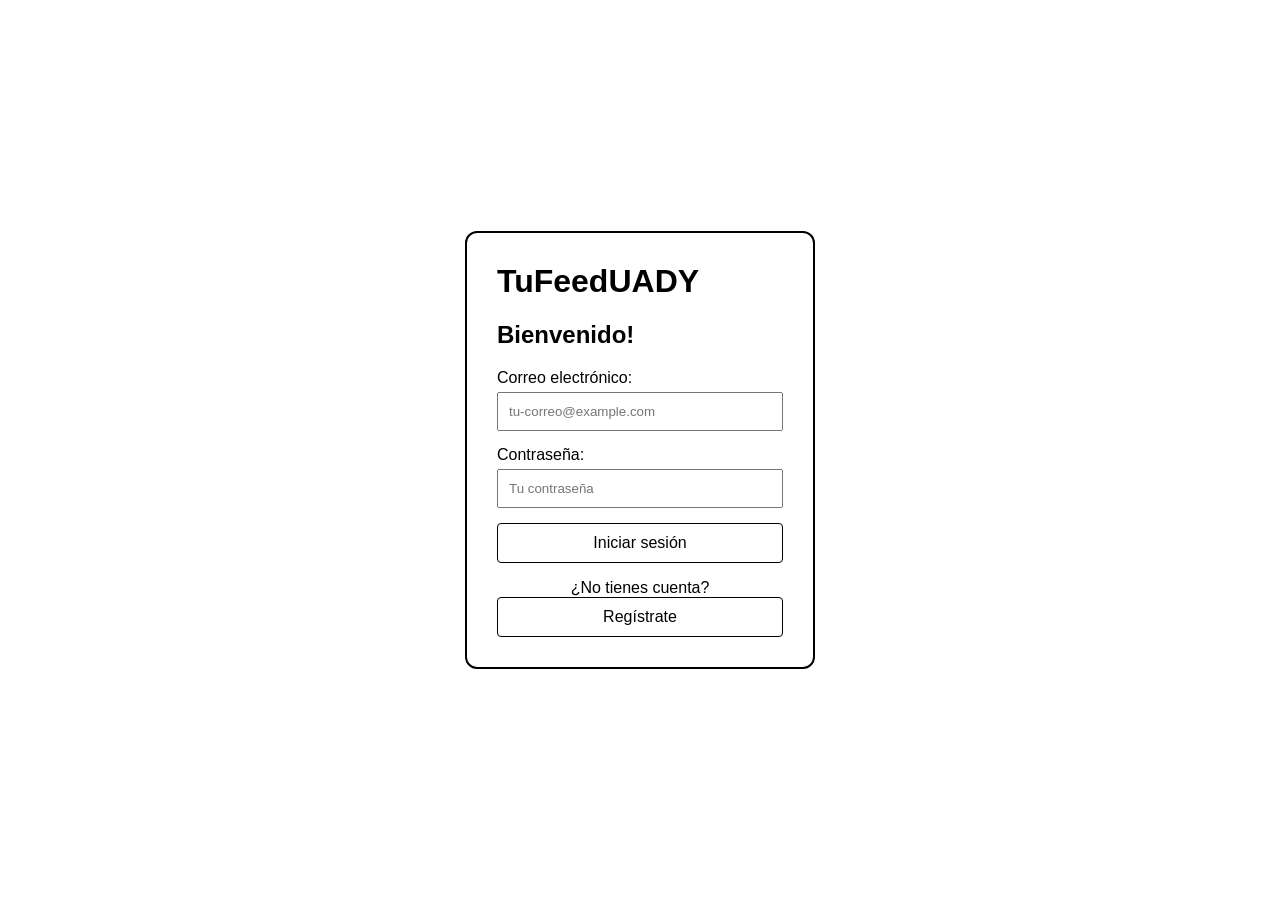
==== src/login.html @ 148b9393 "feat: maquetar login y enlazar registro Añade animaciones flotantes y elimina las noticias de ejempl" ====
<!DOCTYPE html>
<html lang="es">
<head>
    <meta charset="UTF-8">
    <meta name="viewport" content="width=device-width, initial-scale=1.0">
    <title>Iniciar sesión | TuFeedUADY</title>
    <link rel="stylesheet" href="CSS/login.css">
</head>
<body>
    <main class="contenedor-login">
        <h1>TuFeedUADY</h1>
        <h2>Bienvenido!</h2>

        <form>
            <div class="grupo-campo">
                <label for="correo">Correo electrónico:</label>
                <input type="email" id="correo" name="correo" placeholder="tu-correo@example.com" required>
            </div>

            <div class="grupo-campo">
                <label for="contrasena">Contraseña:</label>
                <input type="password" id="contrasena" name="contrasena" placeholder="Tu contraseña" required>
            </div>

            <button type="button">Iniciar sesión</button>
        </form>

        <p class="enlace-registro">¿No tienes cuenta? <a href="preferences.html">Regístrate</a></p>
    </main>
</body>
</html>
---- src/CSS/login.css ----
body {
    display: flex;
    justify-content: center;
    align-items: center;
    min-height: 100vh;
    margin: 0;
    padding: 16px;
    box-sizing: border-box;
    font-family: Arial, sans-serif;
}

.contenedor-login {
    width: 350px;
    max-width: 100%;
    padding: 30px;
    box-sizing: border-box;
    border: 2px solid black;
    border-radius: 12px;
    animation: aparecer 500ms ease-out, flotar 4s ease-in-out 500ms infinite;
}

h1,
h2 {
    margin-top: 0;
}

.grupo-campo {
    margin-bottom: 15px;
}

.grupo-campo label {
    display: block;
    margin-bottom: 5px;
}

input {
    width: 100%;
    padding: 10px;
    box-sizing: border-box;
}

button,
.enlace-registro a {
    display: inline-block;
    width: 100%;
    padding: 10px;
    box-sizing: border-box;
    border: 1px solid black;
    border-radius: 4px;
    background: white;
    color: black;
    font: inherit;
    text-align: center;
    text-decoration: none;
    cursor: pointer;
    transition: transform 200ms ease;
}

button:hover,
.enlace-registro a:hover {
    transform: translateY(-2px);
}

.enlace-registro {
    margin-bottom: 0;
    text-align: center;
}

@keyframes aparecer {
    from { opacity: 0; }
    to { opacity: 1; }
}

@keyframes flotar {
    0% { transform: translateY(0); }
    50% { transform: translateY(5px); }
    100% { transform: translateY(0); }
}

@media (prefers-reduced-motion: reduce) {
    .contenedor-login {
        animation: none;
    }

    button,
    .enlace-registro a {
        transition: none;
    }
}
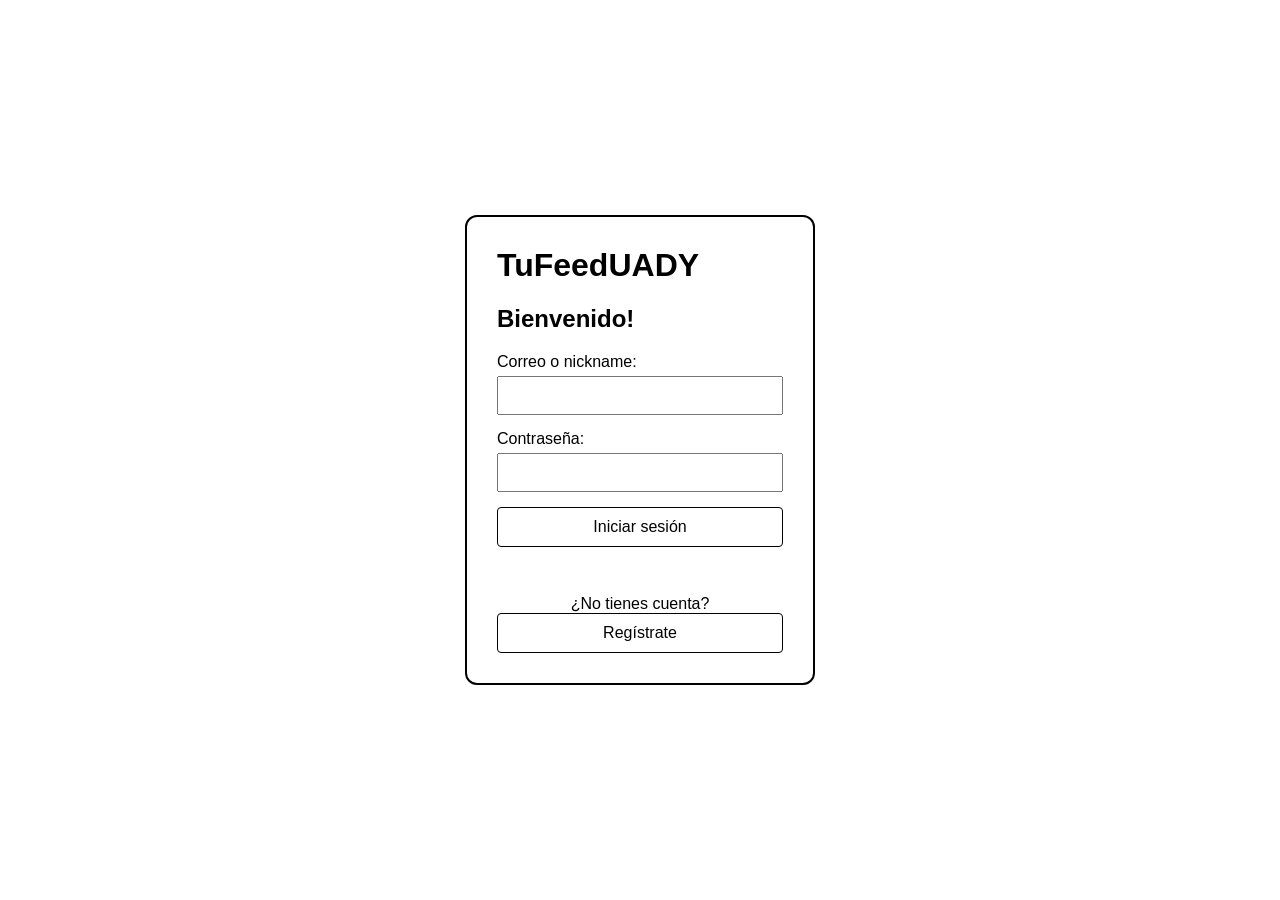
==== commit dd9c79c1: "feat: integrar autenticación y preferencias de feeds Conecta login y registro con PHP, añade gestión" ====
--- a/src/login.html
+++ b/src/login.html
@@ -11,21 +11,23 @@
         <h1>TuFeedUADY</h1>
         <h2>Bienvenido!</h2>
 
-        <form>
+        <form id="formLogin">
             <div class="grupo-campo">
-                <label for="correo">Correo electrónico:</label>
-                <input type="email" id="correo" name="correo" placeholder="tu-correo@example.com" required>
+                <label for="usuario">Correo o nickname:</label>
+                <input type="text" id="usuario" name="usuario" autocomplete="username" required>
             </div>
 
             <div class="grupo-campo">
-                <label for="contrasena">Contraseña:</label>
-                <input type="password" id="contrasena" name="contrasena" placeholder="Tu contraseña" required>
+                <label for="password">Contraseña:</label>
+                <input type="password" id="password" name="password" autocomplete="current-password" required>
             </div>
 
-            <button type="button">Iniciar sesión</button>
+            <button type="submit">Iniciar sesión</button>
         </form>
 
+        <p id="mensaje-login" role="status" aria-live="polite"></p>
         <p class="enlace-registro">¿No tienes cuenta? <a href="preferences.html">Regístrate</a></p>
     </main>
+    <script src="JS/login.js"></script>
 </body>
 </html>
--- a/src/CSS/login.css
+++ b/src/CSS/login.css
@@ -66,6 +66,11 @@
     text-align: center;
 }
 
+#mensaje-login {
+    min-height: 1em;
+    color: #a00000;
+}
+
 @keyframes aparecer {
     from { opacity: 0; }
     to { opacity: 1; }
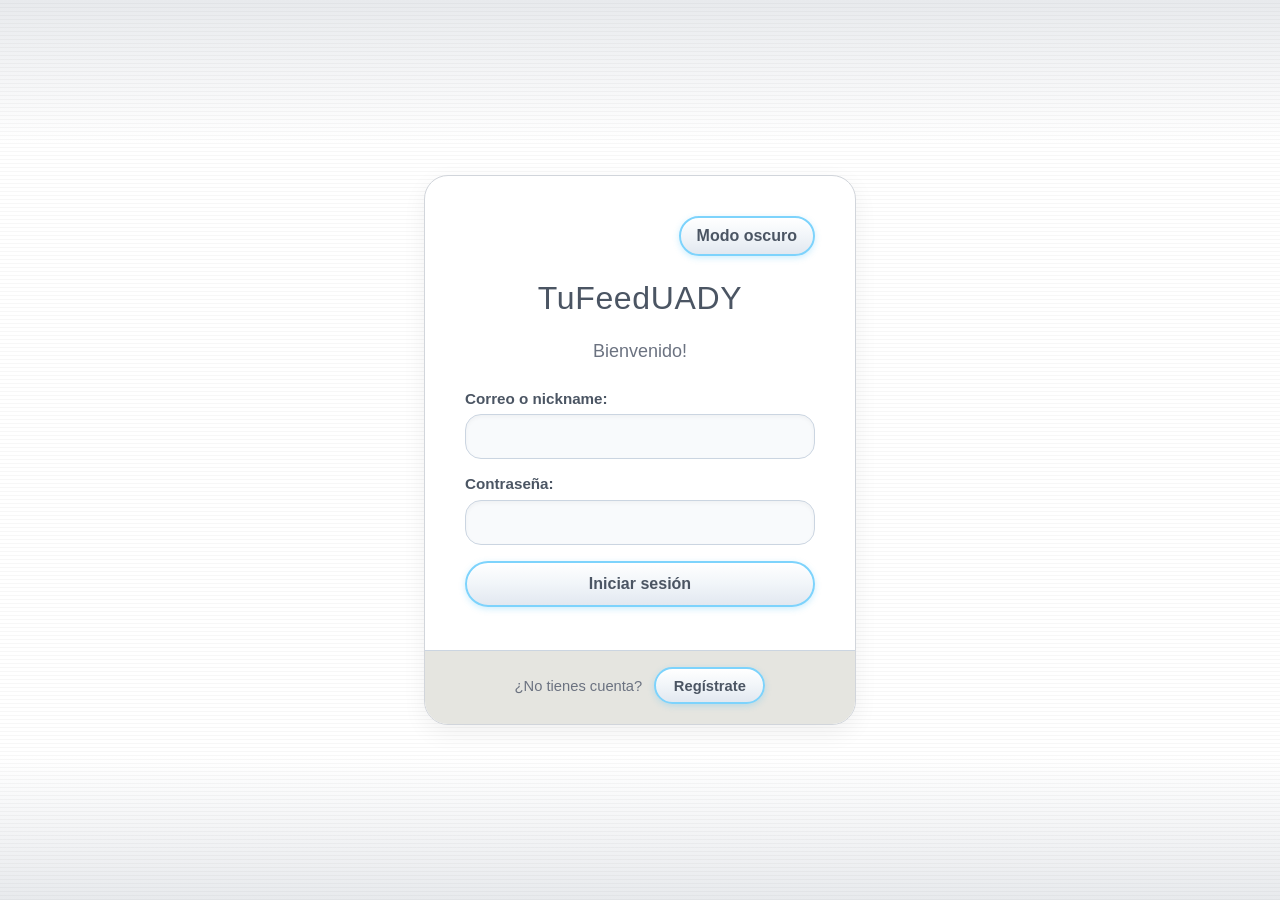
==== commit 23834f90: "implementación de toggle modo claro / oscuro" ====
--- a/src/login.html
+++ b/src/login.html
@@ -8,6 +8,7 @@
 </head>
 <body>
     <main class="contenedor-login">
+        <button type="button" class="theme-toggle" data-theme-toggle aria-pressed="false">Modo oscuro</button>
         <h1>TuFeedUADY</h1>
         <h2>Bienvenido!</h2>
 
@@ -29,5 +30,6 @@
         <p class="enlace-registro">¿No tienes cuenta? <a href="preferences.html">Regístrate</a></p>
     </main>
     <script src="JS/login.js"></script>
+    <script src="JS/tema.js"></script>
 </body>
 </html>
--- a/src/CSS/login.css
+++ b/src/CSS/login.css
@@ -1,74 +1,206 @@
+:root {
+    color-scheme: light;
+    --page-white: #ffffff;
+    --page-silver: #e8eaed;
+    --surface: #ffffff;
+    --surface-border: #d1d5db;
+    --text-title: #4b5563;
+    --text-secondary: #6b7280;
+    --accent: #38bdf8;
+    --accent-hover: #0284c7;
+    --field-background: #f8fafc;
+    --field-border: #cbd5e1;
+    --error: #a00024;
+}
+
+* {
+    box-sizing: border-box;
+}
+
 body {
     display: flex;
+    align-items: center;
     justify-content: center;
-    align-items: center;
     min-height: 100vh;
+    min-height: 100svh;
     margin: 0;
-    padding: 16px;
-    box-sizing: border-box;
-    font-family: Arial, sans-serif;
-}
-
+    padding: 1rem;
+    color: var(--text-title);
+    font-family: "Segoe UI", Roboto, Helvetica, sans-serif;
+    background-color: var(--page-white);
+    background-image:
+        repeating-linear-gradient(
+            0deg,
+            rgba(0, 0, 0, 0.03) 0 1px,
+            transparent 1px 4px
+        ),
+        linear-gradient(
+            180deg,
+            var(--page-silver) 0%,
+            var(--page-white) 16%,
+            var(--page-white) 84%,
+            var(--page-silver) 100%
+        );
+    background-attachment: fixed;
+}
+
+/* Tarjeta principal */
 .contenedor-login {
-    width: 350px;
-    max-width: 100%;
-    padding: 30px;
-    box-sizing: border-box;
-    border: 2px solid black;
-    border-radius: 12px;
+    width: min(100%, 27rem);
+    padding: 2rem 1.5rem 0;
+    overflow: hidden;
+    border: 1px solid var(--surface-border);
+    border-radius: 24px;
+    background: var(--surface);
+    box-shadow: 0 8px 24px rgba(0, 0, 0, 0.06);
     animation: aparecer 500ms ease-out, flotar 4s ease-in-out 500ms infinite;
 }
 
 h1,
 h2 {
     margin-top: 0;
+    text-align: center;
+}
+
+h1 {
+    margin-bottom: 1.5rem;
+    color: var(--text-title);
+    font-size: clamp(1.7rem, 6vw, 2rem);
+    font-weight: 500;
+    letter-spacing: 0.02em;
+    text-shadow: 0 1px 0 rgba(255, 255, 255, 0.9);
+}
+
+h2 {
+    margin-bottom: 1.75rem;
+    color: var(--text-secondary);
+    font-size: 1.125rem;
+    font-weight: 400;
+}
+
+form {
+    display: grid;
+    gap: 1rem;
 }
 
 .grupo-campo {
-    margin-bottom: 15px;
+    display: grid;
+    gap: 0.45rem;
 }
 
 .grupo-campo label {
-    display: block;
-    margin-bottom: 5px;
-}
-
+    color: var(--text-title);
+    font-size: 0.95rem;
+    font-weight: 600;
+}
+
+/* Campos de formulario */
 input {
     width: 100%;
-    padding: 10px;
-    box-sizing: border-box;
-}
-
+    min-width: 0;
+    padding: 0.8rem 1rem;
+    border: 1.5px solid var(--field-border);
+    border-radius: 16px;
+    outline: none;
+    background: var(--field-background);
+    box-shadow: inset 0 2px 4px rgba(0, 0, 0, 0.04);
+    color: var(--text-title);
+    font: inherit;
+    transition: border-color 180ms ease, box-shadow 180ms ease;
+}
+
+input:focus {
+    border-color: var(--accent);
+    box-shadow: 0 0 0 3px rgba(56, 189, 248, 0.2);
+}
+
+/* Botones cápsula con brillo superior */
 button,
 .enlace-registro a {
-    display: inline-block;
-    width: 100%;
-    padding: 10px;
-    box-sizing: border-box;
-    border: 1px solid black;
-    border-radius: 4px;
-    background: white;
-    color: black;
+    display: inline-flex;
+    align-items: center;
+    justify-content: center;
+    border: 2px solid #7dd3fc;
+    border-radius: 9999px;
+    background: linear-gradient(180deg, #ffffff 0%, #f1f5f9 50%, #e2e8f0 100%);
+    box-shadow:
+        inset 0 1px 0 rgba(255, 255, 255, 0.95),
+        0 2px 6px rgba(56, 189, 248, 0.25);
+    color: var(--text-title);
     font: inherit;
+    font-weight: 600;
     text-align: center;
     text-decoration: none;
     cursor: pointer;
-    transition: transform 200ms ease;
+    transition: border-color 180ms ease, box-shadow 180ms ease, transform 180ms ease;
+}
+
+button {
+    width: 100%;
+    min-height: 2.9rem;
+    padding: 0.75rem 1.25rem;
 }
 
 button:hover,
 .enlace-registro a:hover {
-    transform: translateY(-2px);
-}
-
+    border-color: var(--accent-hover);
+    box-shadow:
+        inset 0 1px 0 rgba(255, 255, 255, 0.98),
+        0 0 0 3px rgba(56, 189, 248, 0.16),
+        0 4px 12px rgba(56, 189, 248, 0.38);
+    transform: scale(1.02);
+}
+
+button:active,
+.enlace-registro a:active {
+    transform: scale(0.99);
+}
+
+button:focus-visible,
+.enlace-registro a:focus-visible {
+    outline: 3px solid var(--accent);
+    outline-offset: 3px;
+}
+
+button:disabled {
+    cursor: wait;
+    opacity: 0.65;
+}
+
+/* Barra inferior de acciones */
 .enlace-registro {
-    margin-bottom: 0;
-    text-align: center;
+    display: flex;
+    flex-wrap: wrap;
+    align-items: center;
+    justify-content: center;
+    gap: 0.75rem;
+    margin: 1.75rem -1.5rem 0;
+    padding: 1rem 1.25rem 1.25rem;
+    border-top: 1px solid var(--field-border);
+    background: #e5e5e0;
+    color: var(--text-secondary);
+    font-size: 0.92rem;
+    text-align: center;
+}
+
+.enlace-registro a {
+    padding: 0.55rem 1.1rem;
+}
+
+.theme-toggle {
+    display: flex;
+    width: fit-content;
+    min-height: 2.5rem;
+    margin: 0 0 1.5rem auto;
+    padding: 0.55rem 1rem;
 }
 
 #mensaje-login {
     min-height: 1em;
-    color: #a00000;
+    margin: 0;
+    color: var(--error);
+    font-size: 0.9rem;
+    text-align: center;
 }
 
 @keyframes aparecer {
@@ -77,9 +209,19 @@
 }
 
 @keyframes flotar {
-    0% { transform: translateY(0); }
-    50% { transform: translateY(5px); }
-    100% { transform: translateY(0); }
+    0%, 100% { transform: translateY(0); }
+    50% { transform: translateY(-4px); }
+}
+
+@media (min-width: 36rem) {
+    .contenedor-login {
+        padding: 2.5rem 2.5rem 0;
+    }
+
+    .enlace-registro {
+        margin-right: -2.5rem;
+        margin-left: -2.5rem;
+    }
 }
 
 @media (prefers-reduced-motion: reduce) {
@@ -87,8 +229,52 @@
         animation: none;
     }
 
+    input,
     button,
     .enlace-registro a {
         transition: none;
     }
 }
+
+:root[data-theme="dark"] {
+    color-scheme: dark;
+    --page-white: #111827;
+    --page-silver: #1f2937;
+    --surface: #1f2937;
+    --surface-border: #475569;
+    --text-title: #f3f4f6;
+    --text-secondary: #cbd5e1;
+    --accent: #38bdf8;
+    --accent-hover: #7dd3fc;
+    --field-background: #111827;
+    --field-border: #64748b;
+    --error: #fda4af;
+}
+
+:root[data-theme="dark"] body {
+    background-image:
+        repeating-linear-gradient(
+            0deg,
+            rgba(255, 255, 255, 0.025) 0 1px,
+            transparent 1px 4px
+        ),
+        linear-gradient(
+            180deg,
+            var(--page-silver) 0%,
+            var(--page-white) 16%,
+            var(--page-white) 84%,
+            var(--page-silver) 100%
+        );
+}
+
+:root[data-theme="dark"] button,
+:root[data-theme="dark"] .enlace-registro a {
+    border-color: #475569;
+    background: linear-gradient(180deg, #374151 0%, #1f2937 100%);
+    color: var(--text-title);
+}
+
+:root[data-theme="dark"] .enlace-registro {
+    border-color: var(--surface-border);
+    background: #111827;
+}
